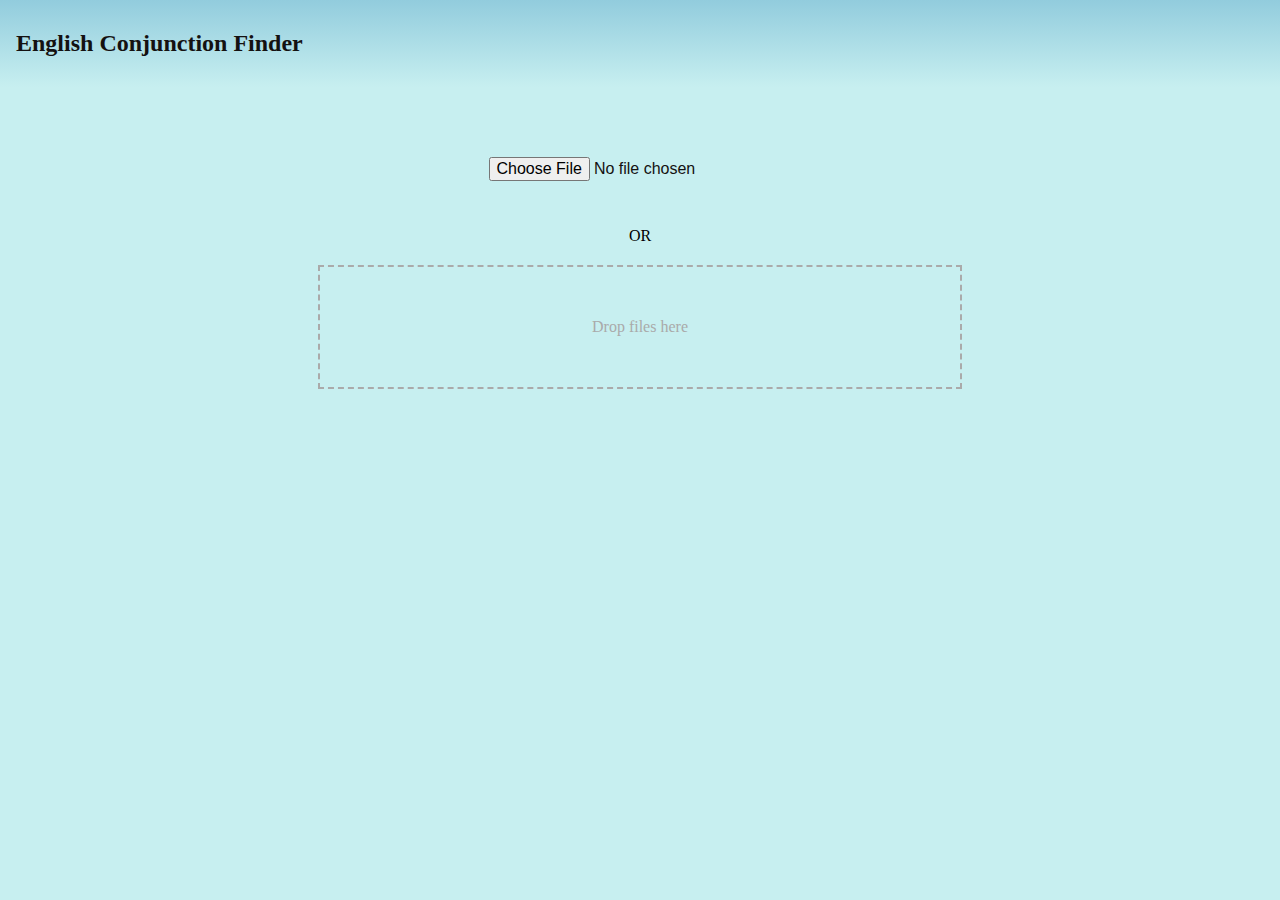
==== Homepage.html @ 963217e8 "Change the homepage name and seperate the js file" ====
<!DOCTYPE html>
<html>
<head>
    <style>

        body {
            margin: 0;
            padding: 0;
            background:	#c7eff0;
        }

        .highlight {
            background-color: lime; /* color for accepted words */
            color: #000000;
        }
        .current {
            background-color: orange; /* color for currently processed character */
        }

        .navbar {
            background: linear-gradient(to top,#c7eff0, #92ccdd);
            overflow: hidden;
            position: sticky;
            top: 0;
            margin-left: 0; /* Add this line */
            margin-right: 0; /* Add this line */
        }
        .navbar h2 {
            float: left;
            display: block;
            color: #141111;
            text-align: center;
            padding: 10px 16px;
            text-decoration: none;
            font-family:'verdana';
        }

        p {
            text-align: justify;
        }

        #myParagraph {
            text-align: justify;
        }

        @keyframes blink {
            0% {opacity: 1;}
            50% {opacity: 0;}
            100% {opacity: 1;}
            }
    </style>
</head>
<body>

    <!-- Navigation bar -->
    <div class="navbar">
        <h2>English Conjunction Finder</h2>
    </div>


        <!-- Wrap the file input element in a div -->
        <div id="fileInputDiv" style="padding: 20px 20px 20px 20px; text-align: center; margin: 20px auto 20px auto;">
            <input type="file" id="fileInput" accept=".txt" style="margin: 20px auto; padding: 10px; font-size: 16px; color:  #141111;">
            <p style="display: flex; justify-content: center; align-items: center; height: 100%;">OR</p>            
            <div id="drop_zone" style="border: 2px dashed #aaa; padding: 10px 10px 10px 10px; text-align: center; margin: 20px auto 20px auto; width: 50%; height: 100px; line-height: 100px; color: #aaa; font-size: 16px;">
                Drop files here
            </div>
        </div>

        <div style="margin: 20px; padding: 10px;">
            <p id="paragraph" style="margin: 20px; padding: 10px; font-size: 18px; line-height: 1.6; color:  #141111;"></p>
            <p id="status" style="margin: 20px; padding: 10px; font-size: 18px; line-height: 1.6; color:  #141111;"></p>
        </div>

    <script src="script.js"></script>
</body>
</html>
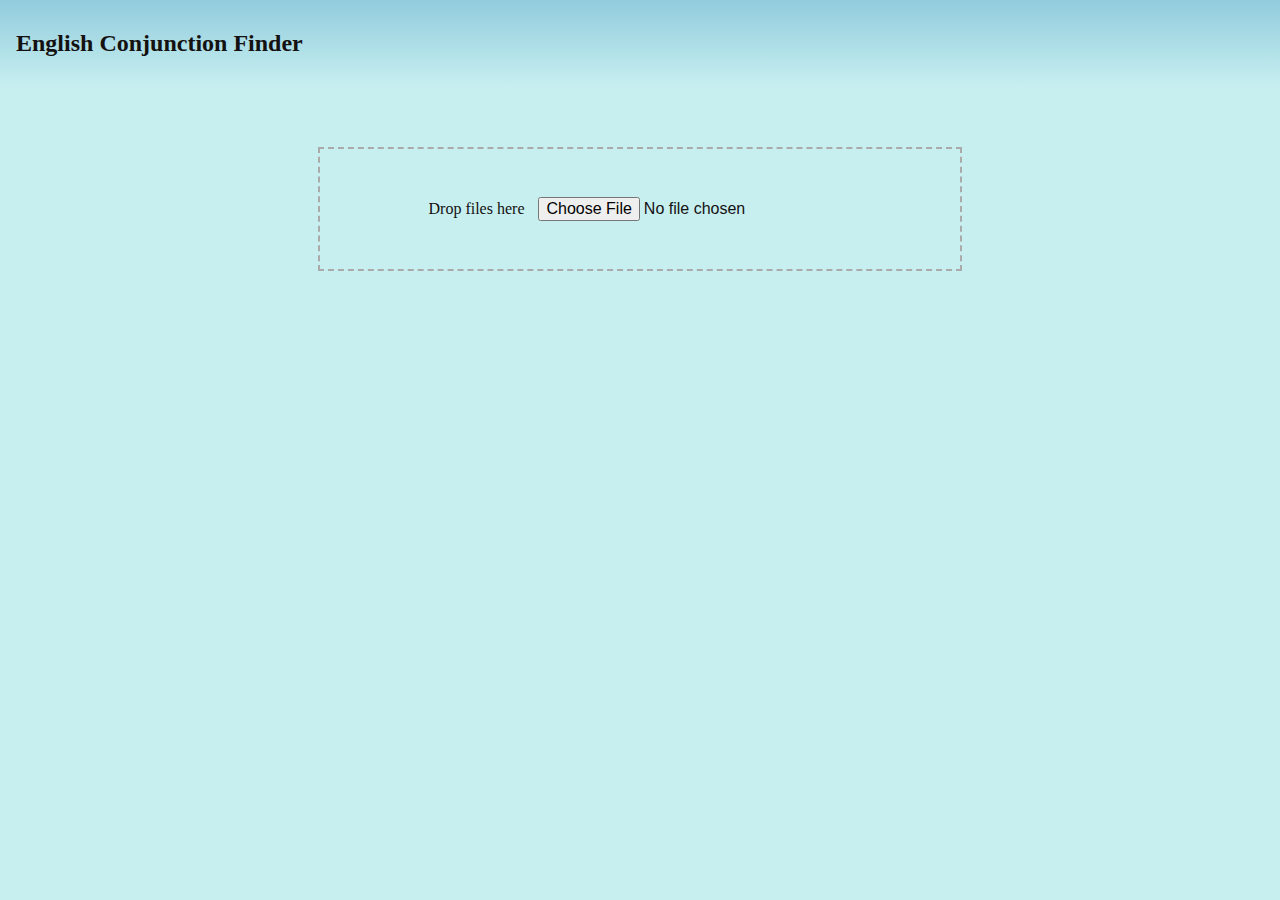
==== commit 1d030da9: "Occurence and Position is added without styling" ====
--- a/Homepage.html
+++ b/Homepage.html
@@ -43,6 +43,13 @@
             text-align: justify;
         }
 
+        #info {
+            padding: 15px; /* 15px padding */
+            margin: 10px 0; /* 10px top and bottom margin, 0 left and right margin */
+            font-family: Arial, sans-serif; /* Arial font */
+            font-size: 14px; /* 14px font size */
+        }
+
         @keyframes blink {
             0% {opacity: 1;}
             50% {opacity: 0;}
@@ -60,10 +67,10 @@
 
         <!-- Wrap the file input element in a div -->
         <div id="fileInputDiv" style="padding: 20px 20px 20px 20px; text-align: center; margin: 20px auto 20px auto;">
-            <input type="file" id="fileInput" accept=".txt" style="margin: 20px auto; padding: 10px; font-size: 16px; color:  #141111;">
-            <p style="display: flex; justify-content: center; align-items: center; height: 100%;">OR</p>            
-            <div id="drop_zone" style="border: 2px dashed #aaa; padding: 10px 10px 10px 10px; text-align: center; margin: 20px auto 20px auto; width: 50%; height: 100px; line-height: 100px; color: #aaa; font-size: 16px;">
+            <!-- <p style="display: flex; justify-content: center; align-items: center; height: 100%;">OR</p>             -->
+            <div id="drop_zone" style="border: 2px dashed #aaa; padding: 10px 10px 10px 10px; text-align: center; margin: 20px auto 20px auto; width: 50%; height: 100px; line-height: 100px; color:#141111; font-size: 16px;">
                 Drop files here
+                <input type="file" id="fileInput" accept=".txt" style="margin: 20px auto; padding: 10px; font-size: 16px; color:  #141111;">                
             </div>
         </div>
 
@@ -72,6 +79,8 @@
             <p id="status" style="margin: 20px; padding: 10px; font-size: 18px; line-height: 1.6; color:  #141111;"></p>
         </div>
 
+        <div id="info"></div>
+
     <script src="script.js"></script>
 </body>
 </html>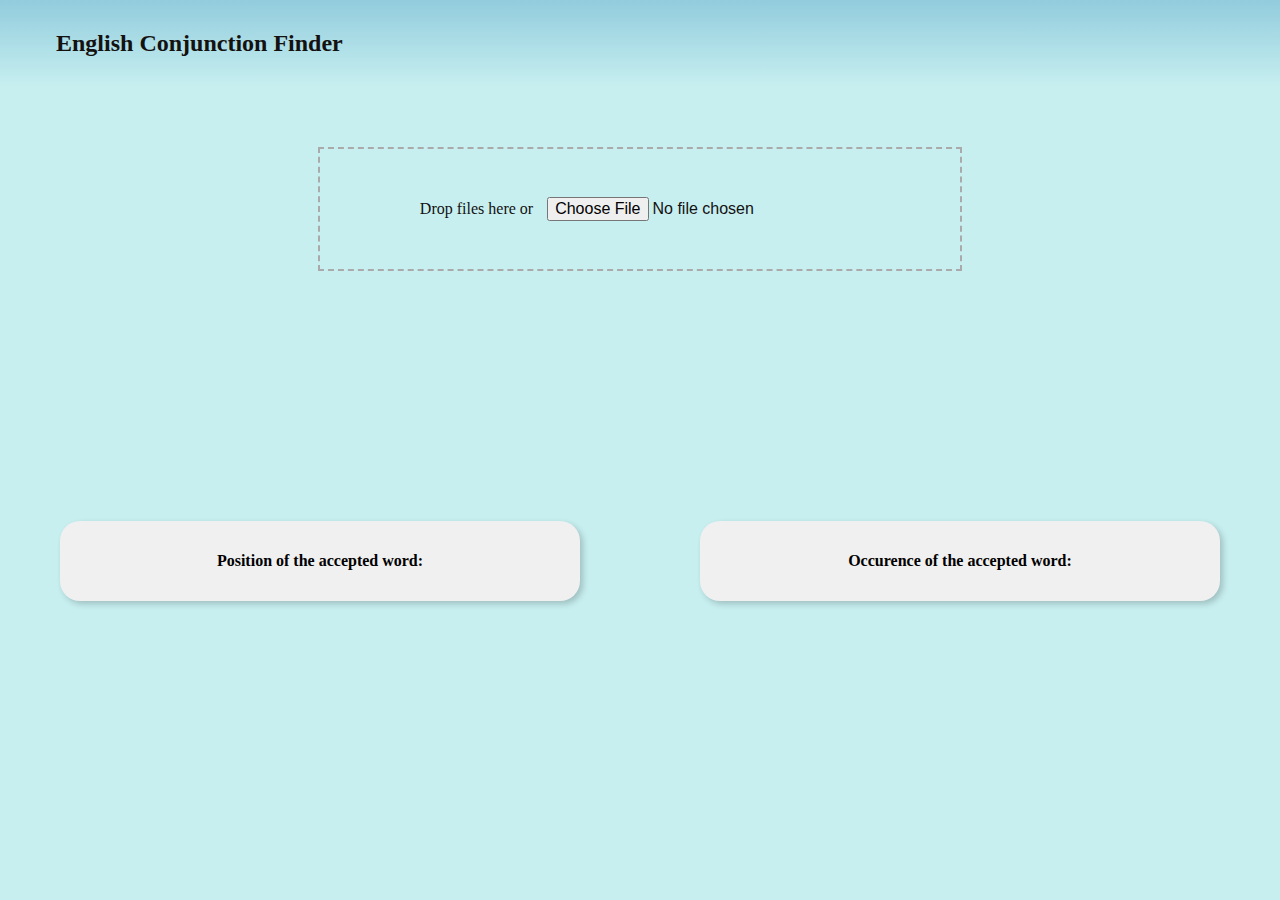
==== commit 1aa7d98d: "added positions and occurence info" ====
--- a/Homepage.html
+++ b/Homepage.html
@@ -1,61 +1,7 @@
 <!DOCTYPE html>
 <html>
 <head>
-    <style>
-
-        body {
-            margin: 0;
-            padding: 0;
-            background:	#c7eff0;
-        }
-
-        .highlight {
-            background-color: lime; /* color for accepted words */
-            color: #000000;
-        }
-        .current {
-            background-color: orange; /* color for currently processed character */
-        }
-
-        .navbar {
-            background: linear-gradient(to top,#c7eff0, #92ccdd);
-            overflow: hidden;
-            position: sticky;
-            top: 0;
-            margin-left: 0; /* Add this line */
-            margin-right: 0; /* Add this line */
-        }
-        .navbar h2 {
-            float: left;
-            display: block;
-            color: #141111;
-            text-align: center;
-            padding: 10px 16px;
-            text-decoration: none;
-            font-family:'verdana';
-        }
-
-        p {
-            text-align: justify;
-        }
-
-        #myParagraph {
-            text-align: justify;
-        }
-
-        #info {
-            padding: 15px; /* 15px padding */
-            margin: 10px 0; /* 10px top and bottom margin, 0 left and right margin */
-            font-family: Arial, sans-serif; /* Arial font */
-            font-size: 14px; /* 14px font size */
-        }
-
-        @keyframes blink {
-            0% {opacity: 1;}
-            50% {opacity: 0;}
-            100% {opacity: 1;}
-            }
-    </style>
+    <link rel="stylesheet" type="text/css" href="styles.css">
 </head>
 <body>
 
@@ -69,17 +15,32 @@
         <div id="fileInputDiv" style="padding: 20px 20px 20px 20px; text-align: center; margin: 20px auto 20px auto;">
             <!-- <p style="display: flex; justify-content: center; align-items: center; height: 100%;">OR</p>             -->
             <div id="drop_zone" style="border: 2px dashed #aaa; padding: 10px 10px 10px 10px; text-align: center; margin: 20px auto 20px auto; width: 50%; height: 100px; line-height: 100px; color:#141111; font-size: 16px;">
-                Drop files here
+                Drop files here or
                 <input type="file" id="fileInput" accept=".txt" style="margin: 20px auto; padding: 10px; font-size: 16px; color:  #141111;">                
             </div>
         </div>
 
         <div style="margin: 20px; padding: 10px;">
-            <p id="paragraph" style="margin: 20px; padding: 10px; font-size: 18px; line-height: 1.6; color:  #141111;"></p>
-            <p id="status" style="margin: 20px; padding: 10px; font-size: 18px; line-height: 1.6; color:  #141111;"></p>
+            <p id="paragraph"></p>
+            <p id="status"></p>
         </div>
 
-        <div id="info"></div>
+        <div id="info"></div>     
+        <!-- Wrap the boxes in a container -->
+        <div id="infoContainer" style="display: flex; justify-content: space-around;">
+
+            <div id="position">
+                <h4>Position of the accepted word:</h2>
+                <div id="positioninfo"></div> <!-- Replace the paragraph with a div -->
+            </div>
+        
+            <div id="occurence">
+                <h4>Occurence of the accepted word:</h2>
+                <div id="occurenceinfo"></div>
+            </div>
+        </div>
+
+
 
     <script src="script.js"></script>
 </body>
--- a/styles.css
+++ b/styles.css
@@ -0,0 +1,92 @@
+body {
+    margin: 0;
+    padding: 0;
+    background:	#c7eff0;
+}
+
+.highlight {
+    background-color: lime; /* color for accepted words */
+    color: #000000;
+}
+.current {
+    background-color: orange; /* color for currently processed character */
+}
+
+.navbar {
+    background: linear-gradient(to top,#c7eff0, #92ccdd);
+    overflow: hidden;
+    position: sticky;
+    top: 0;
+    margin-left: 0; /* Add this line */
+    margin-right: 0; /* Add this line */
+}
+.navbar h2 {
+    float: left;
+    display: block;
+    color: #141111;
+    text-align: center;
+    margin-left: 40px;
+    padding: 10px 16px 10px ;
+    text-decoration: none;
+    font-family:'verdana';
+}
+
+p {
+    text-align: justify;
+}
+
+#myParagraph {
+    text-align: justify;
+}
+
+#info {
+    margin: 20px; 
+    padding: 10px; 
+    font-size: 18px; 
+    color:  #141111;
+}
+
+#paragraph{
+    margin: 20px; 
+    padding: 10px; 
+    font-size: 18px; 
+    color:  #141111;
+}
+
+#status{
+    margin: 20px; 
+    padding: 10px; 
+    font-size: 18px; 
+    color:  #141111;
+
+}
+
+#position{
+    width: 500px; 
+    height: auto; 
+    border-radius: 20px; /* Make the border rounder */
+    box-shadow: 3px 3px 6px rgba(0, 0, 0, 0.2); /* Add a drop shadow */
+    background-color: #f0f0f0;
+    text-align: center;
+    font-family:'verdana';
+    padding: 10px;
+    margin:10px;
+}
+
+#occurence{
+    width: 500px; 
+    height: auto; 
+    border-radius: 20px; /* Make the border rounder */
+    box-shadow: 3px 3px 6px rgba(0, 0, 0, 0.2); /* Add a drop shadow */
+    background-color: #f0f0f0;
+    text-align: center;
+    font-family:'verdana';
+    padding: 10px;
+    margin:10px;
+}
+
+@keyframes blink {
+    0% {opacity: 1;}
+    50% {opacity: 0;}
+    100% {opacity: 1;}
+    }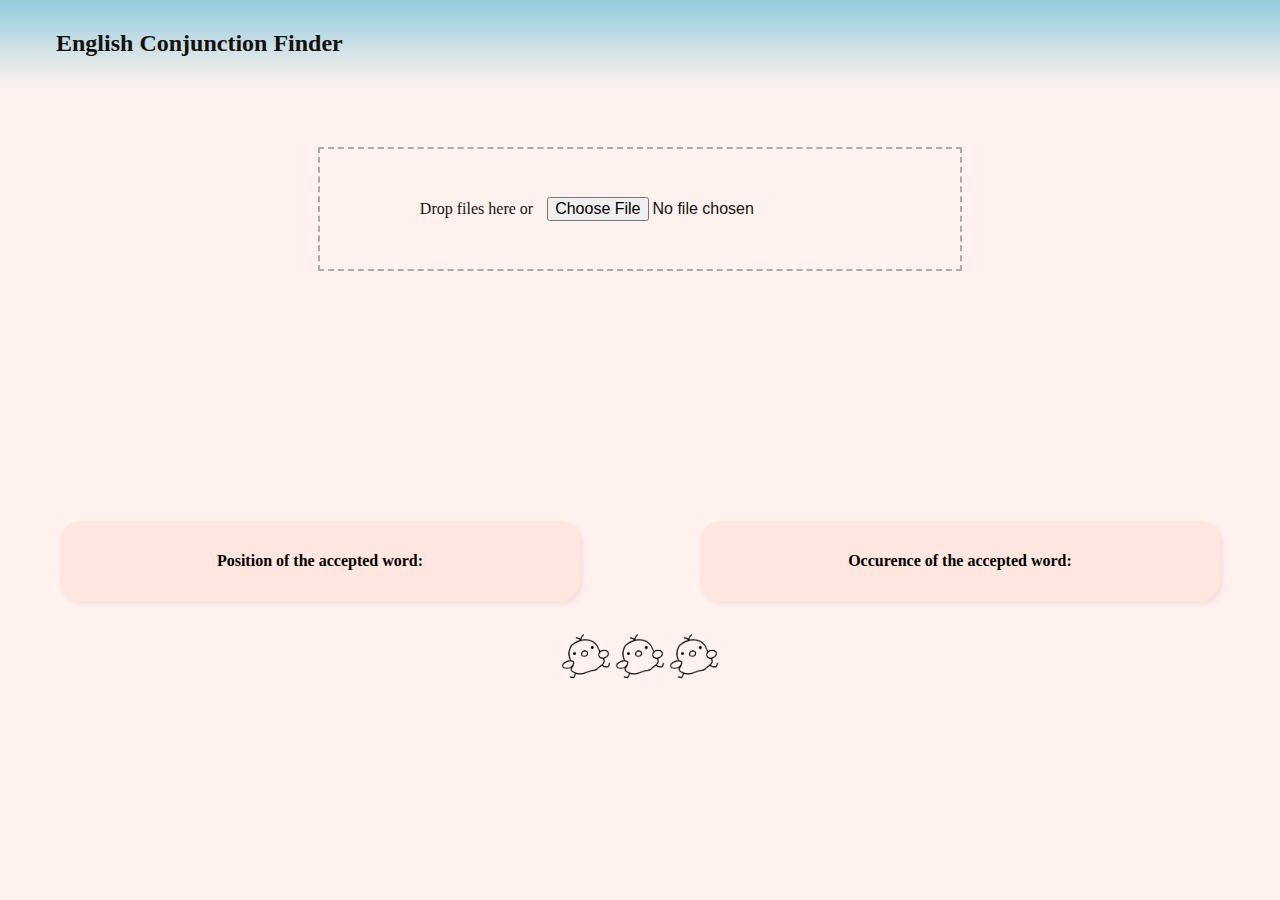
==== commit 333cacda: "Add footer" ====
--- a/Homepage.html
+++ b/Homepage.html
@@ -44,4 +44,9 @@
 
     <script src="script.js"></script>
 </body>
+<footer style="text-align: center; padding: 20px;">
+    <img src="chick.png" alt="Description of the image" style="height:50px; width:50px; animation: rotation 2s infinite linear;">
+    <img src="chick.png" alt="Description of the image" style="height:50px; width:50px; animation: rotation 2s infinite linear;">
+    <img src="chick.png" alt="Description of the image" style="height:50px; width:50px; animation: rotation 2s infinite linear;">
+</footer>
 </html>--- a/styles.css
+++ b/styles.css
@@ -1,19 +1,19 @@
 body {
     margin: 0;
     padding: 0;
-    background:	#c7eff0;
+    background:	#FFF2EE;
 }
 
 .highlight {
-    background-color: lime; /* color for accepted words */
+    background-color: #BFDCB3; /* color for accepted words */
     color: #000000;
 }
 .current {
-    background-color: orange; /* color for currently processed character */
+    background-color: #C75854; /* color for currently processed character */
 }
 
 .navbar {
-    background: linear-gradient(to top,#c7eff0, #92ccdd);
+    background: linear-gradient(to top,#FFF2EE, #92ccdd);
     overflow: hidden;
     position: sticky;
     top: 0;
@@ -65,8 +65,8 @@
     width: 500px; 
     height: auto; 
     border-radius: 20px; /* Make the border rounder */
-    box-shadow: 3px 3px 6px rgba(0, 0, 0, 0.2); /* Add a drop shadow */
-    background-color: #f0f0f0;
+    box-shadow: 3px 3px 6px #EFE0DC; /* Add a drop shadow */
+    background-color: #ffe7e0;
     text-align: center;
     font-family:'verdana';
     padding: 10px;
@@ -77,8 +77,8 @@
     width: 500px; 
     height: auto; 
     border-radius: 20px; /* Make the border rounder */
-    box-shadow: 3px 3px 6px rgba(0, 0, 0, 0.2); /* Add a drop shadow */
-    background-color: #f0f0f0;
+    box-shadow: 3px 3px 6px #EFE0DC; /* Add a drop shadow */
+    background-color: #ffe7e0;
     text-align: center;
     font-family:'verdana';
     padding: 10px;
@@ -89,4 +89,22 @@
     0% {opacity: 1;}
     50% {opacity: 0;}
     100% {opacity: 1;}
-    }+    }
+
+@keyframes rotation {
+    0% {
+        transform: rotate(0deg);
+    }
+    25% {
+        transform: rotate(20deg);
+    }
+    50% {
+        transform: rotate(0deg);
+    }
+    75% {
+        transform: rotate(20deg);
+    }
+    100% {
+        transform: rotate(0deg);
+    }
+}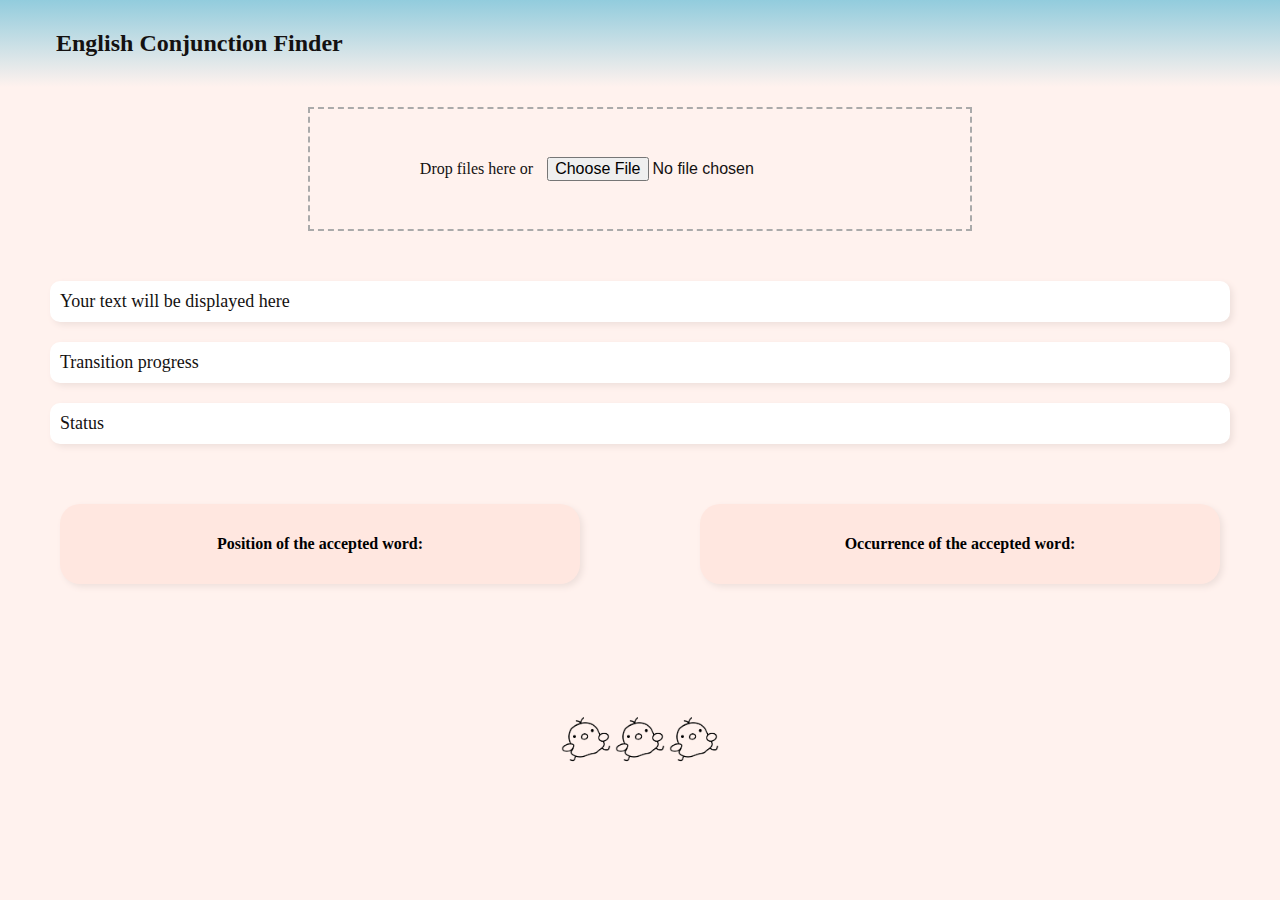
==== commit feea0456: "Added button, but it is not functioning yet, improve UI" ====
--- a/Homepage.html
+++ b/Homepage.html
@@ -12,7 +12,7 @@
 
 
         <!-- Wrap the file input element in a div -->
-        <div id="fileInputDiv" style="padding: 20px 20px 20px 20px; text-align: center; margin: 20px auto 20px auto;">
+        <div id="fileInputDiv" style=" text-align: center; margin: 20px auto 20px auto;">
             <!-- <p style="display: flex; justify-content: center; align-items: center; height: 100%;">OR</p>             -->
             <div id="drop_zone" style="border: 2px dashed #aaa; padding: 10px 10px 10px 10px; text-align: center; margin: 20px auto 20px auto; width: 50%; height: 100px; line-height: 100px; color:#141111; font-size: 16px;">
                 Drop files here or
@@ -21,12 +21,12 @@
         </div>
 
         <div style="margin: 20px; padding: 10px;">
-            <p id="paragraph"></p>
-            <p id="status"></p>
+            <button id="runButton">Run All</button>
+            <p id="paragraph">Your text will be displayed here</p>
+            <p id="status">Transition progress</p>
+            <p id="result">Status</p>
         </div>
 
-        <div id="info"></div>     
-        <!-- Wrap the boxes in a container -->
         <div id="infoContainer" style="display: flex; justify-content: space-around;">
 
             <div id="position">
@@ -35,7 +35,7 @@
             </div>
         
             <div id="occurence">
-                <h4>Occurence of the accepted word:</h2>
+                <h4>Occurrence of the accepted word:</h2>
                 <div id="occurenceinfo"></div>
             </div>
         </div>
--- a/styles.css
+++ b/styles.css
@@ -1,7 +1,11 @@
-body {
+html, body {
     margin: 0;
     padding: 0;
-    background:	#FFF2EE;
+    height: 100%;
+}
+
+body {
+    background: #FFF2EE;
 }
 
 .highlight {
@@ -39,18 +43,15 @@
     text-align: justify;
 }
 
-#info {
+#paragraph {
     margin: 20px; 
     padding: 10px; 
     font-size: 18px; 
     color:  #141111;
-}
-
-#paragraph{
-    margin: 20px; 
-    padding: 10px; 
-    font-size: 18px; 
-    color:  #141111;
+    background-color: white; /* Add a white background color */
+    border-radius: 10px; /* Add a rounded border */
+    box-shadow: 3px 3px 6px #EFE0DC; /* Add a drop shadow */
+    border-color: #92ccdd;
 }
 
 #status{
@@ -58,7 +59,21 @@
     padding: 10px; 
     font-size: 18px; 
     color:  #141111;
+    background-color: white; /* Add a white background color */
+    border-radius: 10px; /* Add a rounded border */
+    box-shadow: 3px 3px 6px #EFE0DC; /* Add a drop shadow */
+    border-color: #92ccdd;
+}
 
+#result{
+    margin: 20px; 
+    padding: 10px; 
+    font-size: 18px; 
+    color:  #141111;
+    background-color: white; /* Add a white background color */
+    border-radius: 10px; /* Add a rounded border */
+    box-shadow: 3px 3px 6px #EFE0DC; /* Add a drop shadow */
+    border-color: #92ccdd;
 }
 
 #position{
@@ -85,6 +100,20 @@
     margin:10px;
 }
 
+footer{
+    background:#FFF2EE;
+    overflow: hidden;
+    /* position: absolute; */
+    bottom: 0;
+    margin-top:100px;
+    margin-left: 0; /* Add this line */
+    margin-right: 0; /* Add this line */
+    text-align: center;
+    padding: 10px;
+    font-family:'verdana';
+
+}
+
 @keyframes blink {
     0% {opacity: 1;}
     50% {opacity: 0;}
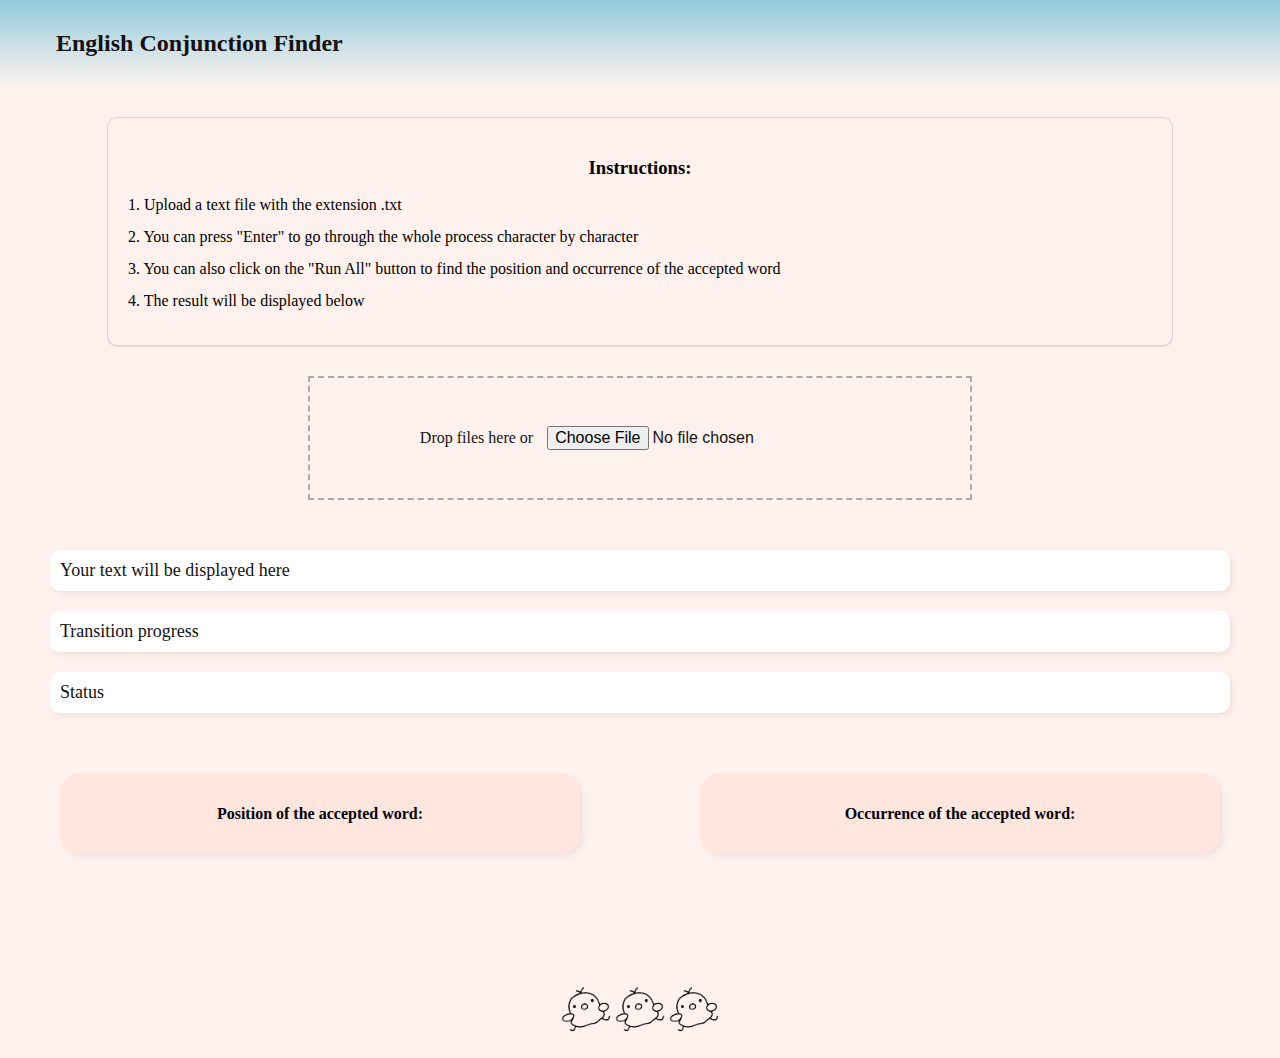
==== commit 8c39e4dd: "added instruction and button is now working" ====
--- a/Homepage.html
+++ b/Homepage.html
@@ -10,7 +10,14 @@
         <h2>English Conjunction Finder</h2>
     </div>
 
+        <div id="instruction">
+            <h3>Instructions:</h3>
+            <p>1. Upload a text file with the extension .txt</p>
+            <p>2. You can press "Enter" to go through the whole process character by character</p>
+            <p>3. You can also click on the "Run All" button to find the position and occurrence of the accepted word</p>
+            <p>4. The result will be displayed below</p>
 
+        </div>
         <!-- Wrap the file input element in a div -->
         <div id="fileInputDiv" style=" text-align: center; margin: 20px auto 20px auto;">
             <!-- <p style="display: flex; justify-content: center; align-items: center; height: 100%;">OR</p>             -->
@@ -19,6 +26,8 @@
                 <input type="file" id="fileInput" accept=".txt" style="margin: 20px auto; padding: 10px; font-size: 16px; color:  #141111;">                
             </div>
         </div>
+
+        <div id="loading"></div>
 
         <div style="margin: 20px; padding: 10px;">
             <button id="runButton">Run All</button>
--- a/styles.css
+++ b/styles.css
@@ -23,6 +23,7 @@
     top: 0;
     margin-left: 0; /* Add this line */
     margin-right: 0; /* Add this line */
+    z-index:500;
 }
 .navbar h2 {
     float: left;
@@ -52,6 +53,7 @@
     border-radius: 10px; /* Add a rounded border */
     box-shadow: 3px 3px 6px #EFE0DC; /* Add a drop shadow */
     border-color: #92ccdd;
+
 }
 
 #status{
@@ -114,6 +116,64 @@
 
 }
 
+#instruction {
+    background-color: #FFF2EE; /* Light gray background */
+    padding: 20px; /* 20px padding */
+    border: 1px solid rgba(27, 31, 35, .15);
+    border-radius: 10px; /* Rounded corners */
+    width: 80%; /* Take up 80% of its parent's width */
+    margin: 30px auto; /* Center the div */
+    box-shadow: rgba(27, 31, 35, .1) 0 1px 0;
+    font-family:'verdana';
+}
+
+#instruction h3 {
+    color: #000000; /* Dark gray color */
+    text-align: center; /* Center the text */
+    font-family:'verdana';
+}
+
+#instruction p {
+    color:#000000; /* Medium gray color */
+    line-height: 1.0; /* Space out the lines a bit */
+    font-family:'verdana';
+}
+
+#runButton {
+  margin-left:20px;
+  appearance: none;
+  background-color: #2ea44f;
+  border: 1px solid rgba(27, 31, 35, .15);
+  border-radius: 10px;
+  box-shadow: rgba(27, 31, 35, .1) 0 1px 0;
+  box-sizing: border-box;
+  color: #fff;
+  cursor: pointer;
+  display: inline-block;
+  font-family: -apple-system,system-ui,"Segoe UI",Helvetica,Arial,sans-serif,"Apple Color Emoji","Segoe UI Emoji";
+  font-size: 14px;
+  font-weight: 600;
+  line-height: 20px;
+  padding: 6px 16px;
+  position: relative;
+  text-align: center;
+  text-decoration: none;
+  user-select: none;
+  -webkit-user-select: none;
+  touch-action: manipulation;
+  vertical-align: middle;
+  white-space: nowrap;
+}
+
+#runButton:focus:not(:focus-visible):not(.focus-visible) {
+  box-shadow: none;
+  outline: none;
+}
+
+#runButton:hover {
+  background-color: #2c974b;
+}
+
 @keyframes blink {
     0% {opacity: 1;}
     50% {opacity: 0;}
